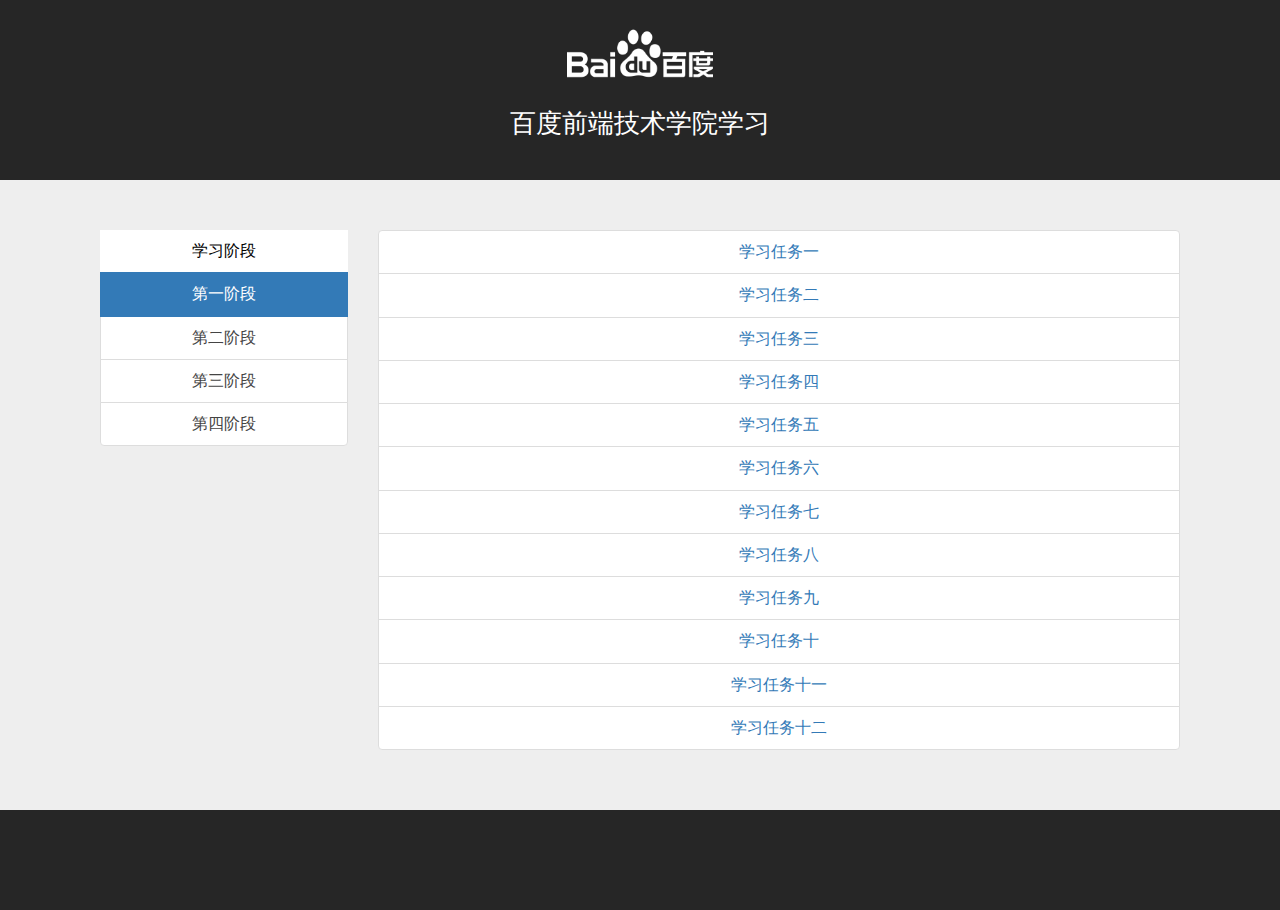
==== index.html @ 4631d2f0 "'新增导航'" ====
<!DOCTYPE html><html><head lang="en">    <meta charset="UTF-8">    <title>百度前端技术学院学习</title>    <!--Basic stylesheet-->    <link rel="stylesheet" href="stylesheets/bootstrap-default/3.3.6/bootstrap.min.css" />    <link rel="stylesheet" href="stylesheets/beyondadmin/1.4.2/beyond.min.css" />    <!--Basic stylesheet-->    <!--Basic javascript-->    <script type="text/javascript" src="javascripts/jquery/2.1.3/jquery.js"></script>    <script type="text/javascript" src="javascripts/bootstrap/3.3.6/bootstrap.min.js"></script>    <script type="text/javascript" src="javascripts/beyondadmin/1.4.2/beyond.js"></script>    <!--Basic javascript-->    <style rel="stylesheet" type="text/css">        *{            font-family: "微软雅黑" !important;        }        .nav li.list-group-item:hover{            cursor: pointer;            background-color: #337AB7;            color: #ffffff;        }        .list-group-item-heading{            padding:10px 0;            margin: 0;            color: #000000;            background-color: #ffffff;        }        .container{            min-height: 500px;        }    </style></head><body>    <div class="header margin-bottom-50">        <div class="row">            <div class="col-lg-12 col-sm-12 col-xs-12 bg-darkcarbon white">                <div class="header-container text-align-center" style="height: 180px;">                    <img src="images/logo_white_fe6da1ec.png" style="height: 90px;">                    <h2>百度前端技术学院学习</h2>                </div>            </div>        </div>    </div>    <div class="container margin-bottom-40">        <div class="col-xs-12 col-sm-12 col-lg-12">            <div class="col-lg-3 col-sm-3 col-xs-12">                <ul class="nav list-group list-unstyled font-120 text-align-center">                    <li class="list-group-item-heading">                        学习阶段                    </li>                    <li class="list-group-item active" data-id="step1">                        第一阶段                    </li>                    <li class="list-group-item" data-id='step2'>                        第二阶段                    </li>                    <li class="list-group-item" data-id="step3">                        第三阶段                    </li>                    <li class="list-group-item" data-id="step4">                        第四阶段                    </li>                </ul>            </div>            <div class="col-lg-9 col-sm-9 col-xs-12 text-center" id ='showList'>                <ul class="list-group list-unstyled font-120" id="step1">                    <li class="list-group-item">                        <a href="task1.html">学习任务一</a>                    </li>                    <li class="list-group-item">                        <a href="task2.html">学习任务二</a>                    </li>                    <li class="list-group-item">                        <a href="task3.html">学习任务三</a>                    </li>                    <li class="list-group-item">                        <a href="task3.html">学习任务四</a>                    </li>                    <li class="list-group-item">                        <a href="task3.html">学习任务五</a>                    </li>                    <li class="list-group-item">                        <a href="task3.html">学习任务六</a>                    </li>                    <li class="list-group-item">                        <a href="task3.html">学习任务七</a>                    </li>                    <li class="list-group-item">                        <a href="task3.html">学习任务八</a>                    </li>                    <li class="list-group-item">                        <a href="task3.html">学习任务九</a>                    </li>                    <li class="list-group-item">                        <a href="task3.html">学习任务十</a>                    </li>                    <li class="list-group-item">                        <a href="task3.html">学习任务十一</a>                    </li>                    <li class="list-group-item">                        <a href="task3.html">学习任务十二</a>                    </li>                </ul>                <ul class="list-group list-unstyled font-120" style="display: none" id="step2">                    <li class="list-group-item">                        <a href="task1.html">阶段二的任务一</a>                    </li>                </ul>                <ul class="list-group list-unstyled font-120" style="display: none" id="step3">                    <li class="list-group-item">                        <a href="task1.html">阶段三的任务一</a>                    </li>                </ul>                <ul class="list-group list-unstyled font-120" style="display: none" id="step4">                    <li class="list-group-item">                        <a href="task1.html">阶段四的任务一</a>                    </li>                </ul>            </div>        </div>    </div>    <div class="footer bg-darkcarbon" style="height: 100px;">        <div class="col-sm-12 col-lg-12 col-xs-12 "></div>    </div><script type="text/javascript">    (function(){        $(".nav li.list-group-item").click(function(){            var dataId =$(this).attr("data-id");            //初始化            $("#showList ul").attr("style",'display:none');            $(".nav li").removeClass("active");            $(this).addClass("active");            $("#"+dataId).attr("style",'display:block');        })    })()</script></body></html>
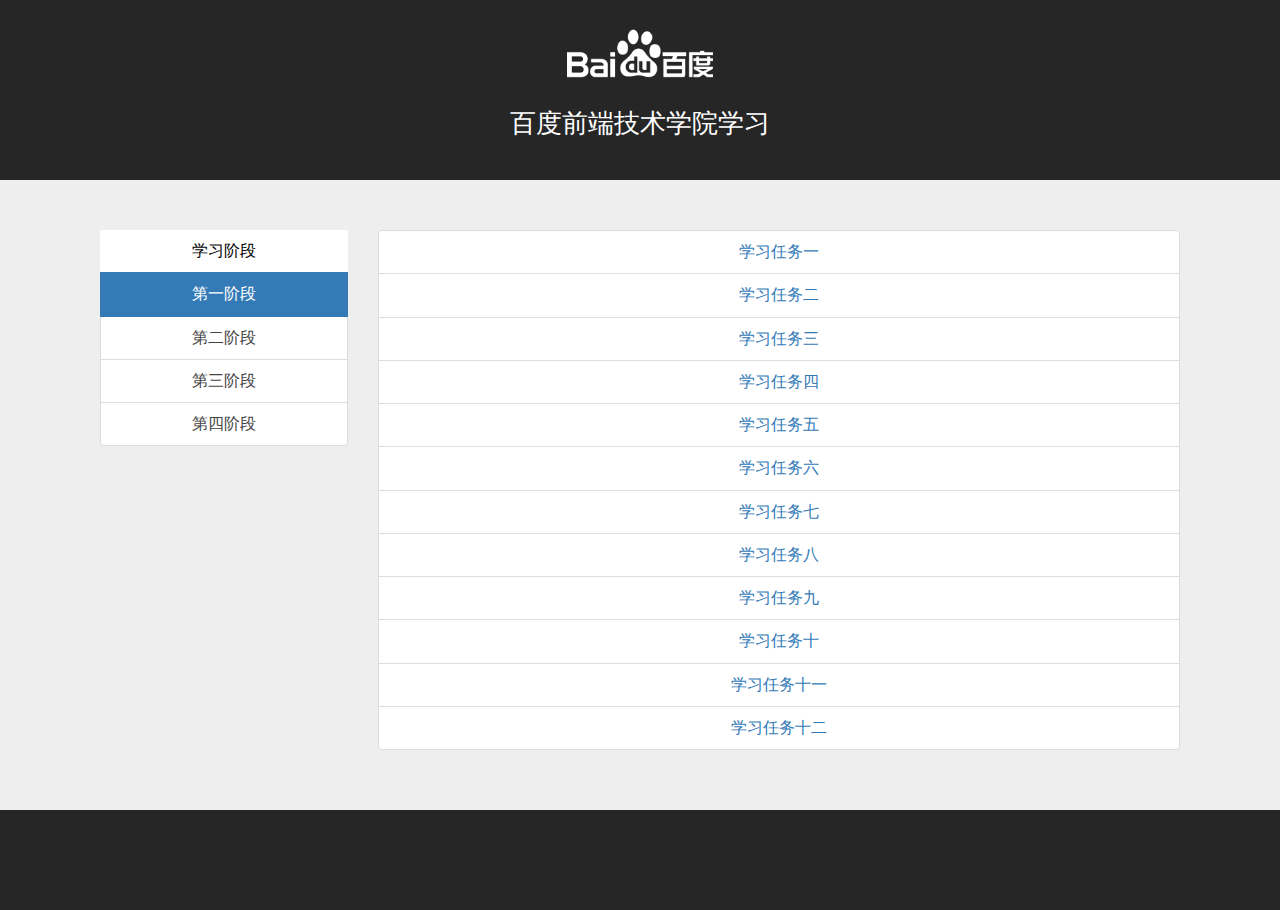
==== commit d21a99e3: "'update_task1'" ====
--- a/index.html
+++ b/index.html
@@ -68,55 +68,55 @@
             <div class="col-lg-9 col-sm-9 col-xs-12 text-center" id ='showList'>                 <ul class="list-group list-unstyled font-120" id="step1">                     <li class="list-group-item">-                        <a href="task1.html">学习任务一</a>+                        <a target="_blank" target="_blank" href="step1Task1.html">学习任务一</a>                     </li>                     <li class="list-group-item">-                        <a href="task2.html">学习任务二</a>+                        <a target="_blank" href="step1Task2.html">学习任务二</a>                     </li>                     <li class="list-group-item">-                        <a href="task3.html">学习任务三</a>+                        <a target="_blank" href="step1Task3.html">学习任务三</a>                     </li>                     <li class="list-group-item">-                        <a href="task3.html">学习任务四</a>+                        <a target="_blank" href="step1Task3.html">学习任务四</a>                     </li>                     <li class="list-group-item">-                        <a href="task3.html">学习任务五</a>+                        <a target="_blank" href="step1Task3.html">学习任务五</a>                     </li>                     <li class="list-group-item">-                        <a href="task3.html">学习任务六</a>+                        <a target="_blank" href="step1Task3.html">学习任务六</a>                     </li>                     <li class="list-group-item">-                        <a href="task3.html">学习任务七</a>+                        <a target="_blank" href="step1Task3.html">学习任务七</a>                     </li>                     <li class="list-group-item">-                        <a href="task3.html">学习任务八</a>+                        <a target="_blank" href="step1Task3.html">学习任务八</a>                     </li>                     <li class="list-group-item">-                        <a href="task3.html">学习任务九</a>+                        <a target="_blank" href="step1Task3.html">学习任务九</a>                     </li>                     <li class="list-group-item">-                        <a href="task3.html">学习任务十</a>+                        <a target="_blank" href="step1Task3.html">学习任务十</a>                     </li>                     <li class="list-group-item">-                        <a href="task3.html">学习任务十一</a>+                        <a target="_blank" href="step1Task3.html">学习任务十一</a>                     </li>                     <li class="list-group-item">-                        <a href="task3.html">学习任务十二</a>+                        <a target="_blank" href="step1Task3.html">学习任务十二</a>                     </li>                 </ul>                 <ul class="list-group list-unstyled font-120" style="display: none" id="step2">                     <li class="list-group-item">-                        <a href="task1.html">阶段二的任务一</a>+                        <a target="_blank" href="step2Task1.html">阶段二的任务一</a>                     </li>                 </ul>                 <ul class="list-group list-unstyled font-120" style="display: none" id="step3">                     <li class="list-group-item">-                        <a href="task1.html">阶段三的任务一</a>+                        <a target="_blank" href="step3Task1.html">阶段三的任务一</a>                     </li>                 </ul>                 <ul class="list-group list-unstyled font-120" style="display: none" id="step4">                     <li class="list-group-item">-                        <a href="task1.html">阶段四的任务一</a>+                        <a target="_blank" href="step4Task1.html">阶段四的任务一</a>                     </li>                 </ul>             </div>